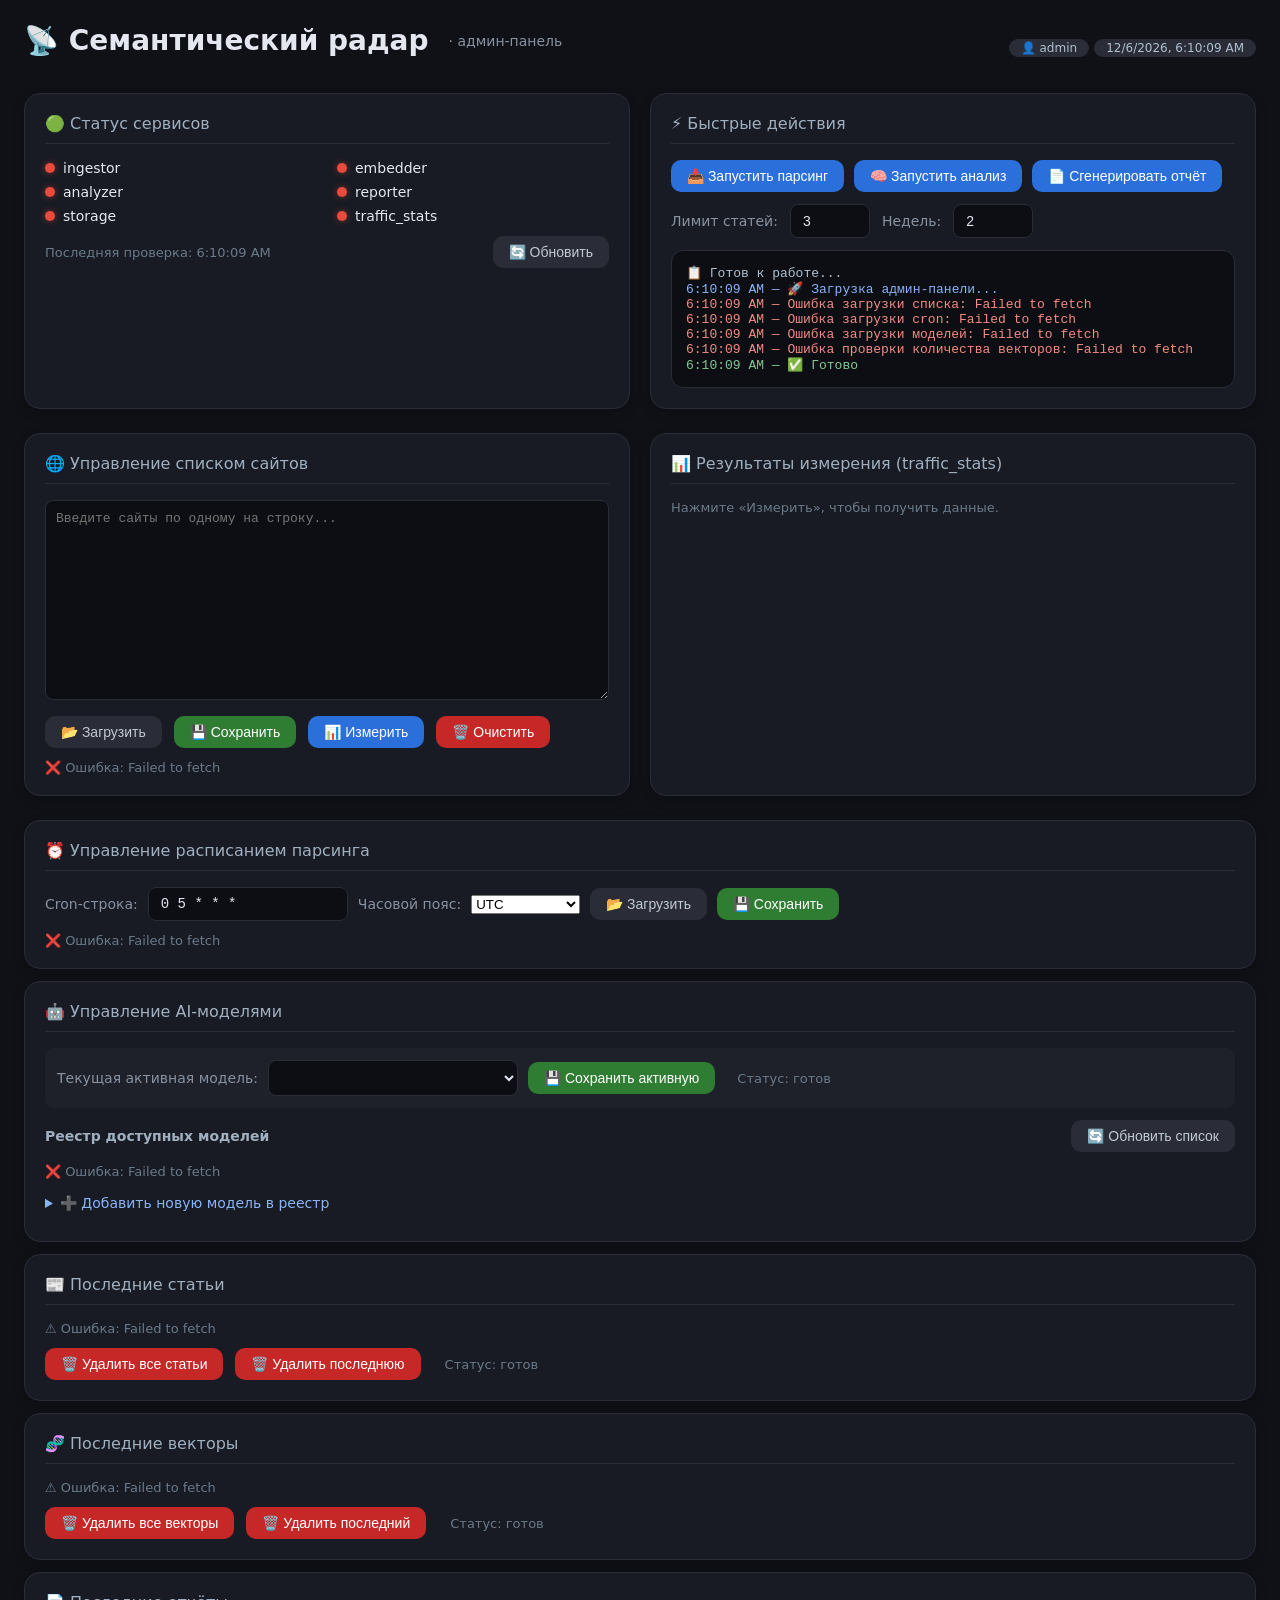
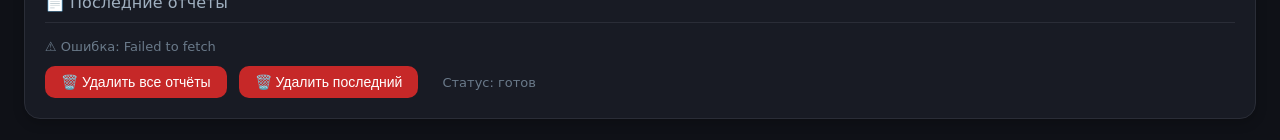
==== index.html @ db751359 "stage 8: block change model because of old vectors" ====
<!DOCTYPE html>
<html lang="ru">
<head>
    <meta charset="UTF-8">
    <meta name="viewport" content="width=device-width, initial-scale=1.0">
    <title>Семантический радар — админка</title>
    <link rel="stylesheet" href="/style.css">
</head>
<body>
<div class="container">

    <!-- ШАПКА -->
    <div class="flex-between">
        <h1>📡 Семантический радар <span class="sub">· админ-панель</span></h1>
        <div>
            <span class="badge" id="userBadge">👤 admin</span>
            <span class="badge" id="timeBadge">⏱️ загрузка...</span>
        </div>
    </div>

    <!-- СТАТУСЫ СЕРВИСОВ -->
    <div class="grid">
        <div class="card">
            <h3>🟢 Статус сервисов</h3>
            <div class="status-grid" id="statusContainer">
                <div class="status-item"><span class="dot gray"></span> ingestor</div>
                <div class="status-item"><span class="dot gray"></span> embedder</div>
                <div class="status-item"><span class="dot gray"></span> analyzer</div>
                <div class="status-item"><span class="dot gray"></span> reporter</div>
                <div class="status-item"><span class="dot gray"></span> storage</div>
                <div class="status-item"><span class="dot gray"></span> traffic_stats</div>
            </div>
            <div class="mt-12 flex" style="justify-content: space-between;">
                <span class="text-muted">Последняя проверка: <span id="lastCheck">—</span></span>
                <button class="btn btn-secondary" id="refreshStatusBtn">🔄 Обновить</button>
            </div>
        </div>

        <!-- БЫСТРЫЕ ДЕЙСТВИЯ -->
        <div class="card">
            <h3>⚡ Быстрые действия</h3>
            <div class="flex" style="flex-wrap: wrap; gap: 10px;">
                <button class="btn" id="runParserBtn">📥 Запустить парсинг</button>
                <button class="btn" id="runAnalysisBtn">🧠 Запустить анализ</button>
                <button class="btn" id="generateReportBtn">📄 Сгенерировать отчёт</button>
            </div>
            <div class="flex mt-12" style="gap: 12px; align-items: center;">
                <label style="font-size:14px; color:#8892a0;">Лимит статей:</label>
                <input type="number" id="limitInput" class="input-sm" value="3" min="1" max="20" style="width:80px;">
                <label style="font-size:14px; color:#8892a0;">Недель:</label>
                <input type="number" id="weeksInput" class="input-sm" value="2" min="1" max="4" style="width:80px;">
            </div>
            <div id="actionLog" class="mt-12">
                <div class="log-area" id="logArea">📋 Готов к работе...</div>
            </div>
        </div>
    </div>

    <!-- УПРАВЛЕНИЕ СПИСКОМ САЙТОВ И CRON -->
    <div class="grid-2col">
        <!-- Левая колонка: список сайтов -->
        <div class="card">
            <h3>🌐 Управление списком сайтов</h3>
            <textarea id="sourcesTextarea" placeholder="Введите сайты по одному на строку..."></textarea>
            <div class="flex mt-12">
                <button class="btn btn-secondary" id="loadSourcesBtn">📂 Загрузить</button>
                <button class="btn btn-success" id="saveSourcesBtn">💾 Сохранить</button>
                <button class="btn" id="measureSourcesBtn">📊 Измерить</button>
                <button class="btn btn-danger" id="clearSourcesBtn">🗑️ Очистить</button>
            </div>
            <div id="sourcesStatus" class="mt-12 text-muted">Статус: готов</div>
        </div>

        <!-- Правая колонка: результаты traffic_stats -->
        <div class="card">
            <h3>📊 Результаты измерения (traffic_stats)</h3>
            <div id="trafficStatsResults">
                <p class="text-muted">Нажмите «Измерить», чтобы получить данные.</p>
            </div>
        </div>
    </div>

    <!-- УПРАВЛЕНИЕ РАСПИСАНИЕМ -->
    <div class="card mt-12">
    <h3>⏰ Управление расписанием парсинга</h3>
        <div class="flex" style="flex-wrap: wrap; gap: 10px;">
            <label style="font-size:14px; color:#8892a0;">Cron-строка:</label>
            <input type="text" id="cronInput" class="cron-input" placeholder="0 5 * * *" value="0 5 * * *">
            <label style="font-size:14px; color:#8892a0;">Часовой пояс:</label>
            <select id="timezoneSelect">
                <option value="UTC">UTC</option>
                <option value="Europe/Moscow">Москва (MSK)</option>
                <option value="Asia/Yekaterinburg">Екатеринбург</option>
                <option value="Asia/Novosibirsk">Новосибирск</option>
                <option value="Asia/Vladivostok">Владивосток</option>
            </select>
            <button class="btn btn-secondary" id="loadCronBtn">📂 Загрузить</button>
            <button class="btn btn-success" id="saveCronBtn">💾 Сохранить</button>
        </div>
        <div id="cronStatus" class="mt-12 text-muted">Статус: готов</div>
    </div>

    <!-- УПРАВЛЕНИЕ МОДЕЛЯМИ -->
    <div class="card mt-12">
        <h3>🤖 Управление AI-моделями</h3>
        
        <!-- Выбор активной модели -->
        <div class="mb-12" style="padding: 12px; background: #1e212a; border-radius: 8px;">
            <div class="flex" style="flex-wrap: wrap; gap: 10px; align-items: center;">
                <label style="font-size:14px; color:#8892a0; font-weight: 500;">Текущая активная модель:</label>
                <select id="activeModelSelect" class="input-sm" style="width: 250px;"></select>
                <button class="btn btn-success" id="saveActiveModelBtn">💾 Сохранить активную</button>
                <span id="activeModelStatus" class="text-muted" style="margin-left: 12px;">Статус: готов</span>
            </div>
            <div id="fallbackIndicator" class="mt-12" style="padding: 8px 12px; background: #3d2817; border-left: 3px solid #f28b82; border-radius: 4px; color: #f28b82; display: none;"></div>
            <div id="vectorsWarningBanner" class="mt-12" style="padding: 8px 12px; background: #3d2817; border-left: 3px solid #f28b82; border-radius: 4px; color: #f28b82; display: none;"></div>
        </div>

        <!-- Таблица реестра моделей -->
        <div class="flex-between mb-12">
            <h4 style="font-size: 14px; color: #a0b0c0;">Реестр доступных моделей</h4>
            <button class="btn btn-secondary" id="loadModelsBtn">🔄 Обновить список</button>
        </div>
        <div id="modelsTableContainer">
            <p class="text-muted">Загрузка списка моделей...</p>
        </div>

        <!-- Форма добавления новой модели -->
        <details class="mt-12" style="margin-top: 16px;">
            <summary style="cursor: pointer; color: #8ab4f8; font-size: 14px; margin-bottom: 10px;">➕ Добавить новую модель в реестр</summary>
            <div class="form-grid" style="display: grid; grid-template-columns: 1fr 1fr; gap: 12px; margin-top: 10px;">
                <div>
                    <label class="form-label">Slug (уникальный ID)</label>
                    <input type="text" id="modelSlug" class="input-sm" placeholder="e.g. my-custom-model" style="width: 100%;">
                </div>
                <div>
                    <label class="form-label">Отображаемое имя</label>
                    <input type="text" id="modelName" class="input-sm" placeholder="My Custom Model" style="width: 100%;">
                </div>
                <div>
                    <label class="form-label">Тип провайдера</label>
                    <select id="modelProviderType" class="input-sm" style="width: 100%;">
                        <option value="local_huggingface">Локальная (HuggingFace)</option>
                        <option value="openai_api">OpenAI API (Timeweb и др.)</option>
                    </select>
                </div>
                <div>
                    <label class="form-label">Имя модели (model_name)</label>
                    <input type="text" id="modelModelName" class="input-sm" placeholder="intfloat/multilingual-e5-base" style="width: 100%;">
                </div>
                <div>
                    <label class="form-label">Размерность вектора</label>
                    <input type="number" id="modelDimension" class="input-sm" placeholder="768" style="width: 100%;">
                </div>
                <div>
                    <label class="form-label">Base URL (для API)</label>
                    <input type="text" id="modelBaseUrl" class="input-sm" placeholder="https://api.timeweb.ai/v1" style="width: 100%;">
                </div>
                <div>
                    <label class="form-label">API Key (для API)</label>
                    <input type="text" id="modelApiKey" class="input-sm" placeholder="***" style="width: 100%;">
                </div>
                <div>
                    <label class="form-label">Путь к весам (для локальных)</label>
                    <input type="text" id="modelModelPath" class="input-sm" placeholder="/app/models/..." style="width: 100%;">
                </div>
                <div style="grid-column: span 2;">
                    <label style="display: flex; align-items: center; gap: 8px; cursor: pointer;">
                        <input type="checkbox" id="modelRequiresPrefix">
                        <span class="form-label" style="margin: 0;">Требует префиксов (query:/passage: для E5)</span>
                    </label>
                </div>
            </div>
            <div class="flex mt-12">
                <button class="btn btn-success" id="addModelBtn">➕ Добавить в реестр</button>
                <span id="addModelStatus" class="text-muted">Статус: готов</span>
            </div>
        </details>
    </div>

    <!-- ПОСЛЕДНИЕ СТАТЬИ -->
    <div class="card mt-12">
        <h3>📰 Последние статьи</h3>
        <div id="articlesContainer"><p class="text-muted">Загрузка статей...</p></div>
        <div class="flex mt-12">
            <button class="btn btn-danger" id="deleteAllArticlesBtn">🗑️ Удалить все статьи</button>
            <button class="btn btn-danger" id="deleteLastArticleBtn">🗑️ Удалить последнюю</button>
            <span id="deleteArticlesStatus" class="text-muted" style="margin-left: 12px;">Статус: готов</span>
        </div>
    </div>

    <!-- ПОСЛЕДНИЕ ВЕКТОРЫ -->
    <div class="card mt-12">
        <h3>🧬 Последние векторы</h3>
        <div id="vectorsContainer"><p class="text-muted">Загрузка векторов...</p></div>
        <div class="flex mt-12">
            <button class="btn btn-danger" id="deleteVectorsBtn">🗑️ Удалить все векторы</button>
            <button class="btn btn-danger" id="deleteLastVectorBtn">🗑️ Удалить последний</button>
            <span id="deleteVectorsStatus" class="text-muted" style="margin-left: 12px;">Статус: готов</span>
        </div>
    </div>

    <!-- ПОСЛЕДНИЕ ОТЧЁТЫ -->
    <div class="card mt-12">
        <h3>📄 Последние отчёты</h3>
        <div id="reportsContainer"><p class="text-muted">Загрузка отчётов...</p></div>
        <div class="flex mt-12">
            <button class="btn btn-danger" id="deleteReportsBtn">🗑️ Удалить все отчёты</button>
            <button class="btn btn-danger" id="deleteLastReportBtn">🗑️ Удалить последний</button>
            <span id="deleteReportsStatus" class="text-muted" style="margin-left: 12px;">Статус: готов</span>
        </div>
    </div>
</div>

<script src="/app.js"></script>
</body>
</html>
---- style.css ----
* { box-sizing: border-box; margin: 0; }
body {
    font-family: system-ui, -apple-system, sans-serif;
    background: #0f1117;
    color: #e4e7f0;
    padding: 24px;
    min-height: 100vh;
}
.container { max-width: 1400px; margin: 0 auto; }
h1 {
    font-size: 28px;
    font-weight: 600;
    margin-bottom: 12px;
    display: flex;
    align-items: center;
    gap: 12px;
}
.sub { color: #8892a0; font-size: 14px; font-weight: 400; margin-left: 8px; }
.grid {
    display: grid;
    grid-template-columns: repeat(auto-fit, minmax(320px, 1fr));
    gap: 20px;
    margin: 24px 0;
}
.grid-2col {
    display: grid;
    grid-template-columns: 1fr 1fr;
    gap: 20px;
    margin: 24px 0;
}
.card {
    background: #181b24;
    border-radius: 16px;
    padding: 20px;
    border: 1px solid #2a2d37;
    box-shadow: 0 4px 12px rgba(0,0,0,0.2);
}
.card h3 {
    font-size: 16px;
    font-weight: 500;
    color: #a0b0c0;
    margin-bottom: 16px;
    border-bottom: 1px solid #2a2d37;
    padding-bottom: 10px;
}
.status-grid {
    display: grid;
    grid-template-columns: 1fr 1fr;
    gap: 8px 20px;
}
.status-item {
    display: flex;
    align-items: center;
    gap: 8px;
    font-size: 14px;
}
.dot {
    display: inline-block;
    width: 10px;
    height: 10px;
    border-radius: 50%;
    flex-shrink: 0;
}
.dot.green { background: #2ecc71; box-shadow: 0 0 6px #2ecc7180; }
.dot.red { background: #e74c3c; box-shadow: 0 0 6px #e74c3c80; }
.dot.gray { background: #4a4f5e; }
.btn {
    background: #2b6fdb;
    color: #fff;
    border: none;
    padding: 8px 16px;
    border-radius: 10px;
    font-size: 14px;
    font-weight: 500;
    cursor: pointer;
    transition: background 0.2s, opacity 0.2s;
    display: inline-flex;
    align-items: center;
    gap: 8px;
}
.btn:hover:not(:disabled) { background: #1f5bbf; }
.btn:disabled { opacity: 0.5; cursor: not-allowed; }
.btn-secondary { background: #2a2d37; color: #c0c8d4; }
.btn-secondary:hover:not(:disabled) { background: #3a3f4b; }
.btn-success { background: #2e7d32; color: #fff; }
.btn-success:hover:not(:disabled) { background: #1b5e20; }
.btn-danger { background: #c62828; color: #fff; }
.btn-danger:hover:not(:disabled) { background: #b71c1c; }
.flex { display: flex; flex-wrap: wrap; gap: 12px; align-items: center; }
.flex-between { display: flex; justify-content: space-between; align-items: center; flex-wrap: wrap; }
.log-area {
    background: #0c0e14;
    border-radius: 12px;
    padding: 14px;
    font-family: 'Menlo', 'Consolas', monospace;
    font-size: 13px;
    max-height: 180px;
    overflow-y: auto;
    border: 1px solid #2a2d37;
    white-space: pre-wrap;
    word-break: break-all;
    color: #b0c0d0;
}
.log-area .error { color: #f28b82; }
.log-area .success { color: #81c995; }
.log-area .info { color: #8ab4f8; }
.table-wrap { overflow-x: auto; margin-top: 12px; }
table {
    width: 100%;
    border-collapse: collapse;
    font-size: 14px;
}
th {
    text-align: left;
    padding: 10px 8px;
    color: #8892a0;
    font-weight: 500;
    border-bottom: 1px solid #2a2d37;
}
td {
    padding: 10px 8px;
    border-bottom: 1px solid #1e212a;
    color: #d0d8e0;
}
textarea {
    width: 100%;
    background: #0c0e14;
    border: 1px solid #2a2d37;
    color: #e4e7f0;
    border-radius: 8px;
    padding: 10px;
    font-family: 'Menlo', 'Consolas', monospace;
    font-size: 13px;
    resize: vertical;
    min-height: 200px;
}
.badge {
    background: #2a2d37;
    padding: 2px 12px;
    border-radius: 20px;
    font-size: 12px;
    color: #b0c0d0;
}
.link { color: #8ab4f8; text-decoration: none; }
.link:hover { text-decoration: underline; }
.mt-12 { margin-top: 12px; }
.mb-12 { margin-bottom: 12px; }
.text-muted { color: #6a7a8a; font-size: 13px; }
.tag {
    display: inline-block;
    background: #2a2d37;
    padding: 2px 8px;
    border-radius: 12px;
    font-size: 12px;
    color: #b0c0d0;
}
.input-sm {
    background: #0c0e14;
    border: 1px solid #2a2d37;
    color: #e4e7f0;
    border-radius: 8px;
    padding: 8px 12px;
    font-size: 14px;
    width: 200px;
}
.cron-input {
    background: #0c0e14;
    border: 1px solid #2a2d37;
    color: #e4e7f0;
    border-radius: 8px;
    padding: 8px 12px;
    font-size: 14px;
    width: 200px;
    font-family: 'Menlo', 'Consolas', monospace;
}
@media (max-width: 600px) {
    body { padding: 12px; }
    .grid { grid-template-columns: 1fr; }
    .grid-2col { grid-template-columns: 1fr; }
}

.form-label {
    display: block;
    font-size: 12px;
    color: #8892a0;
    margin-bottom: 4px;
}
details summary {
    font-weight: 500;
}
details[open] summary {
    margin-bottom: 16px;
}
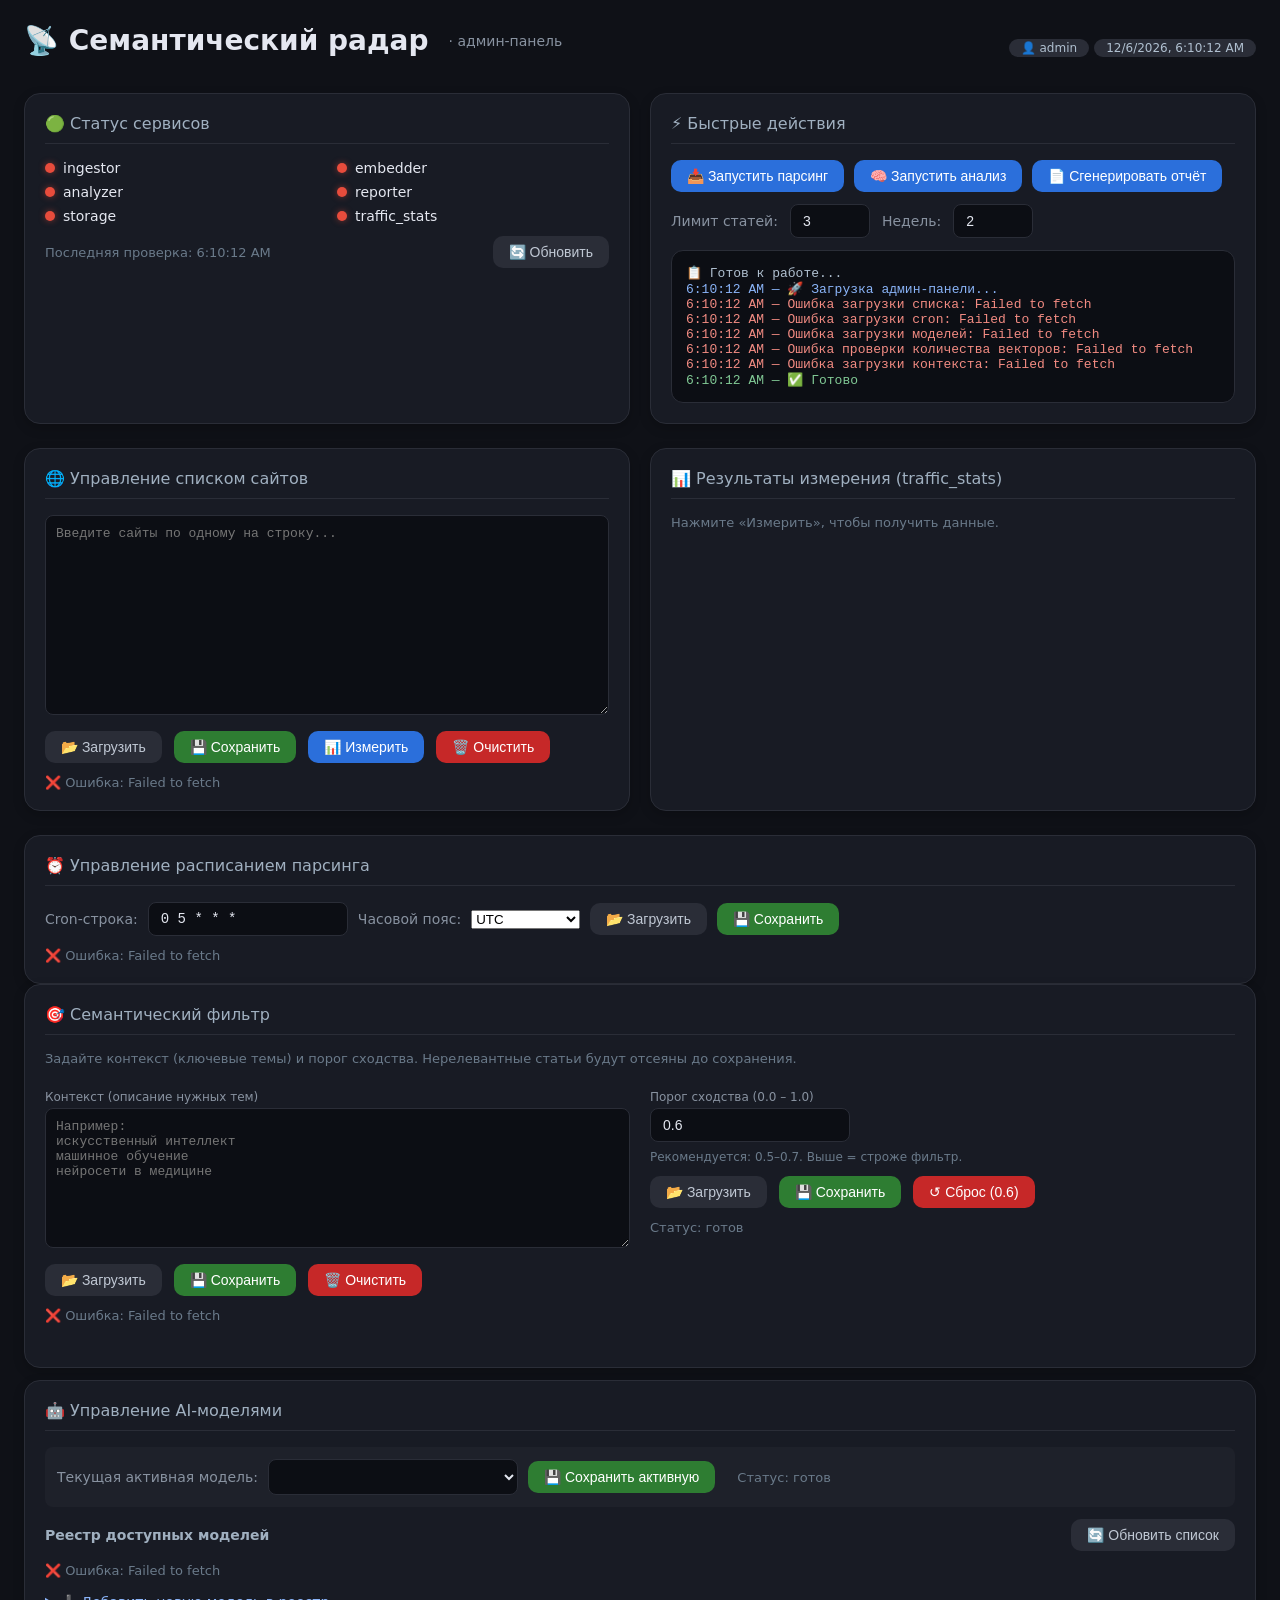
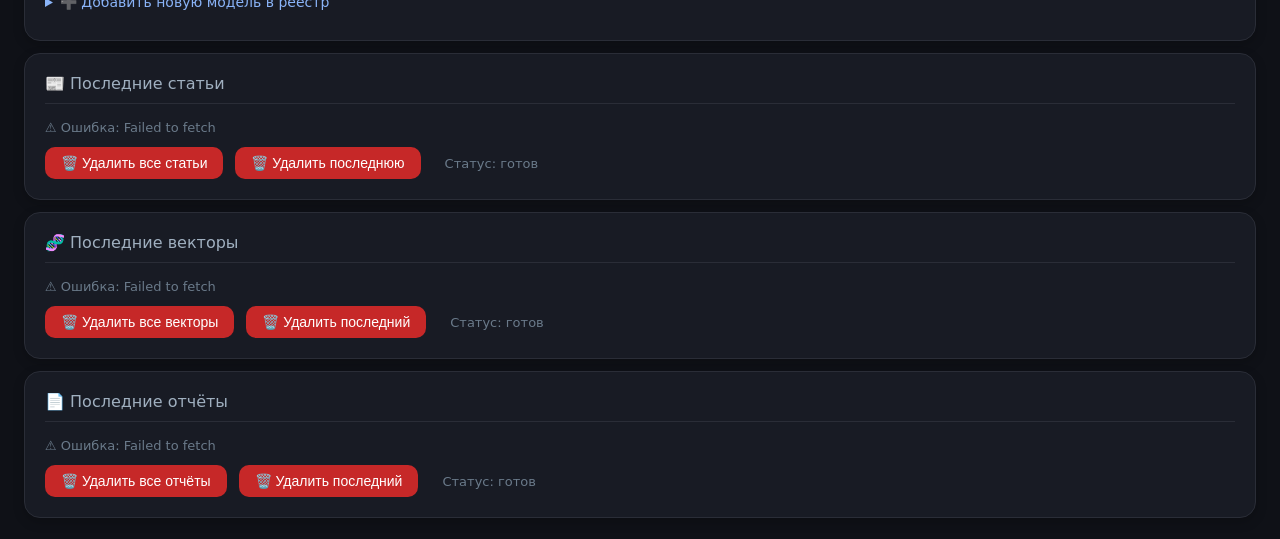
==== commit c13de1b2: "stage 5: admin UI + filtering statistics" ====
--- a/index.html
+++ b/index.html
@@ -100,6 +100,43 @@
         <div id="cronStatus" class="mt-12 text-muted">Статус: готов</div>
     </div>
 
+    <!-- ========== СЕМАНТИЧЕСКИЙ ФИЛЬТР (Этап 5) ========== -->
+    <div class="card">
+        <h3>🎯 Семантический фильтр</h3>
+        <p class="text-muted mb-12">Задайте контекст (ключевые темы) и порог сходства. Нерелевантные статьи будут отсеяны до сохранения.</p>
+        
+        <div class="grid-2col">
+            <!-- Блок: Контекст -->
+            <div>
+                <label class="form-label">Контекст (описание нужных тем)</label>
+                <textarea id="contextTextarea" placeholder="Например:&#10;искусственный интеллект&#10;машинное обучение&#10;нейросети в медицине" rows="6" style="min-height: 140px;"></textarea>
+                <div class="flex mt-12">
+                    <button id="loadContextBtn" class="btn btn-secondary">📂 Загрузить</button>
+                    <button id="saveContextBtn" class="btn btn-success">💾 Сохранить</button>
+                    <button id="clearContextBtn" class="btn btn-danger">🗑️ Очистить</button>
+                </div>
+                <div id="contextStatus" class="text-muted mt-12">Статус: готов</div>
+            </div>
+            
+            <!-- Блок: Порог -->
+            <div>
+                <label class="form-label">Порог сходства (0.0 – 1.0)</label>
+                <input type="number" id="thresholdInput" class="input-sm" 
+                    min="0" max="1" step="0.05" value="0.6" 
+                    style="width: 100%; max-width: 200px;">
+                <p class="text-muted" style="margin-top: 8px; font-size: 12px;">
+                    Рекомендуется: 0.5–0.7. Выше = строже фильтр.
+                </p>
+                <div class="flex mt-12">
+                    <button id="loadThresholdBtn" class="btn btn-secondary">📂 Загрузить</button>
+                    <button id="saveThresholdBtn" class="btn btn-success">💾 Сохранить</button>
+                    <button id="resetThresholdBtn" class="btn btn-danger">↺ Сброс (0.6)</button>
+                </div>
+                <div id="thresholdStatus" class="text-muted mt-12">Статус: готов</div>
+            </div>
+        </div>
+    </div>
+
     <!-- УПРАВЛЕНИЕ МОДЕЛЯМИ -->
     <div class="card mt-12">
         <h3>🤖 Управление AI-моделями</h3>
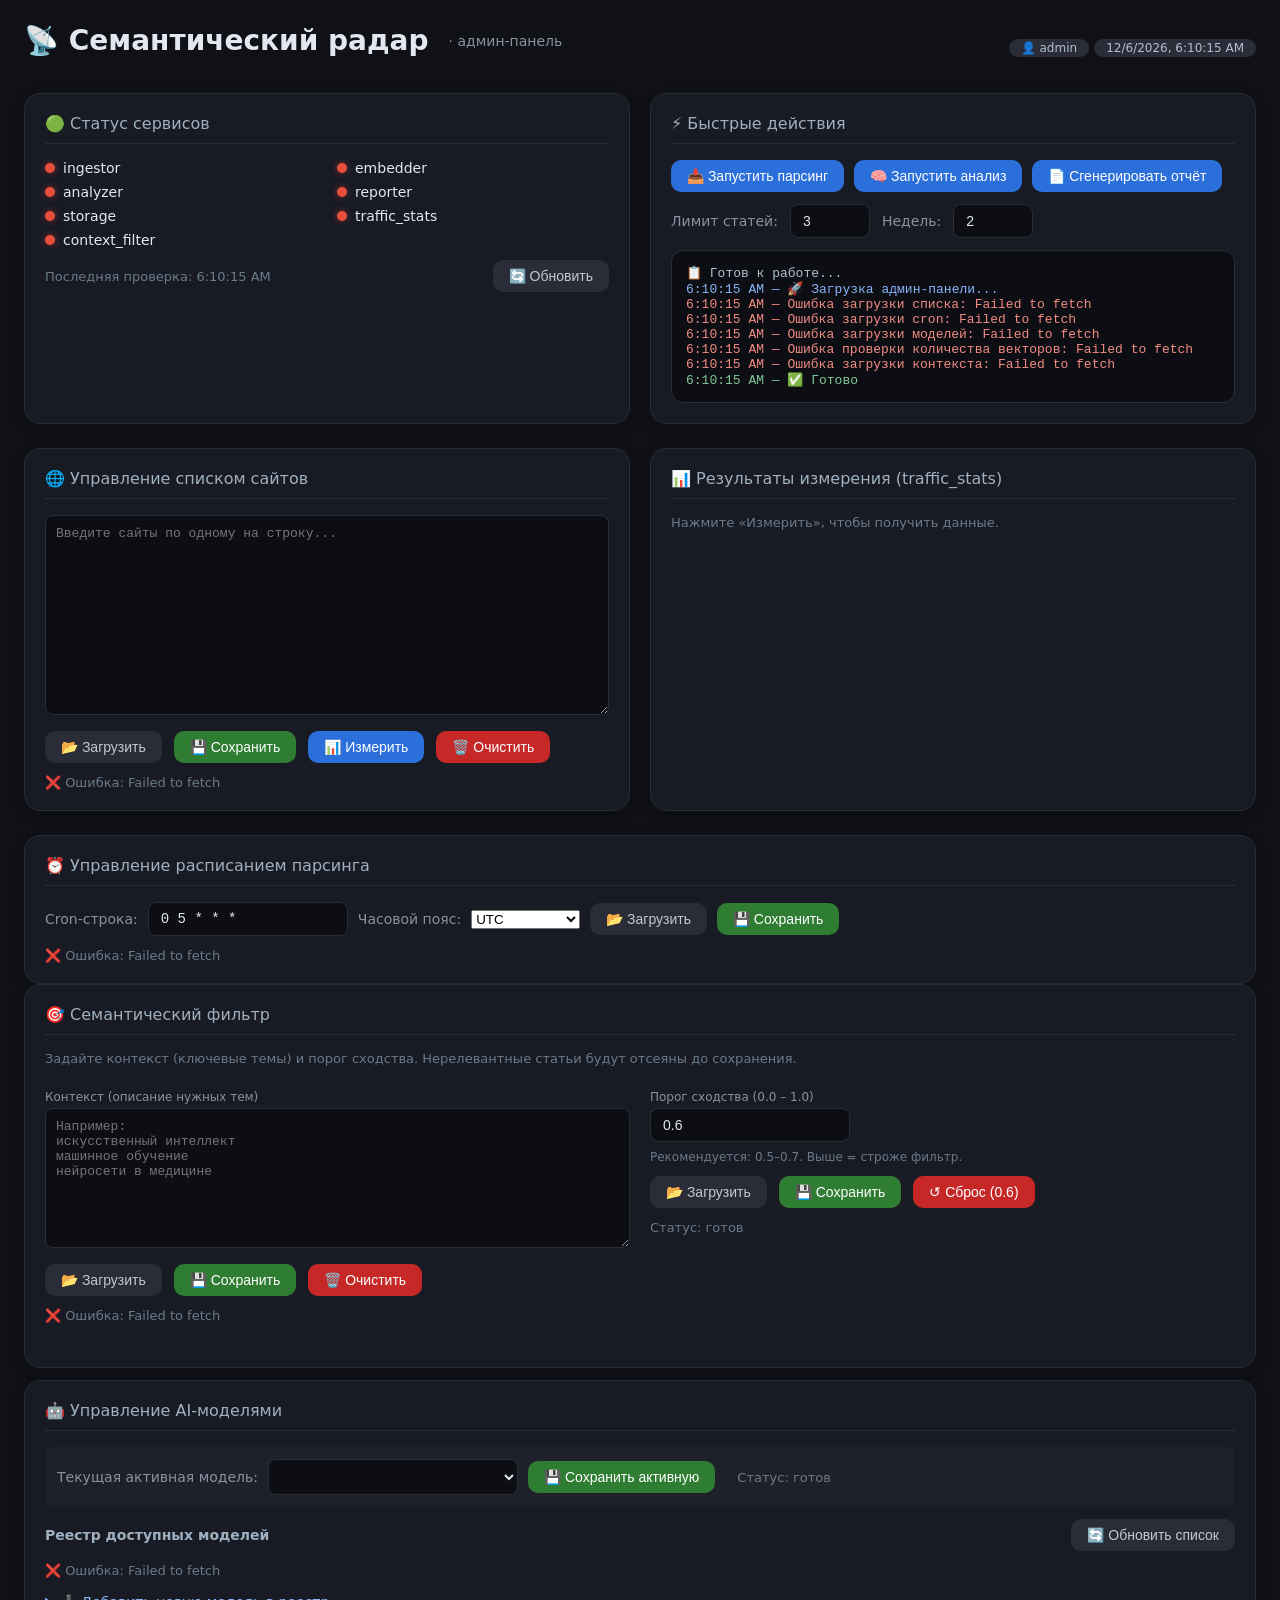
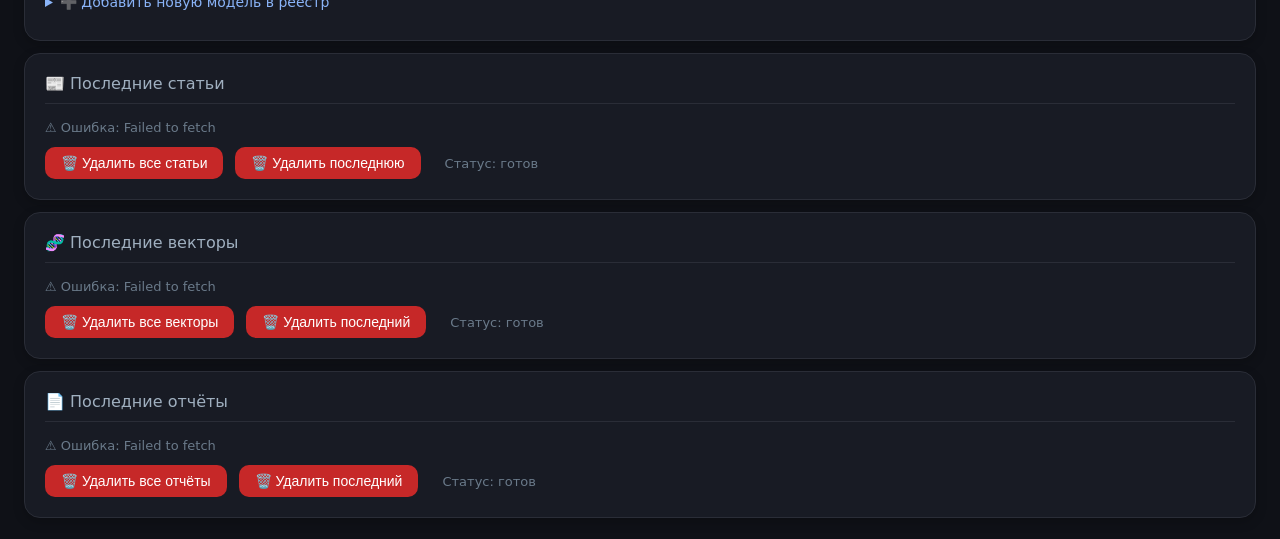
==== commit 96d56ea1: "fix: app.js, index.html" ====
--- a/index.html
+++ b/index.html
@@ -29,6 +29,7 @@
                 <div class="status-item"><span class="dot gray"></span> reporter</div>
                 <div class="status-item"><span class="dot gray"></span> storage</div>
                 <div class="status-item"><span class="dot gray"></span> traffic_stats</div>
+                <div class="status-item"><span class="dot gray"></span> context_filter</div>
             </div>
             <div class="mt-12 flex" style="justify-content: space-between;">
                 <span class="text-muted">Последняя проверка: <span id="lastCheck">—</span></span>
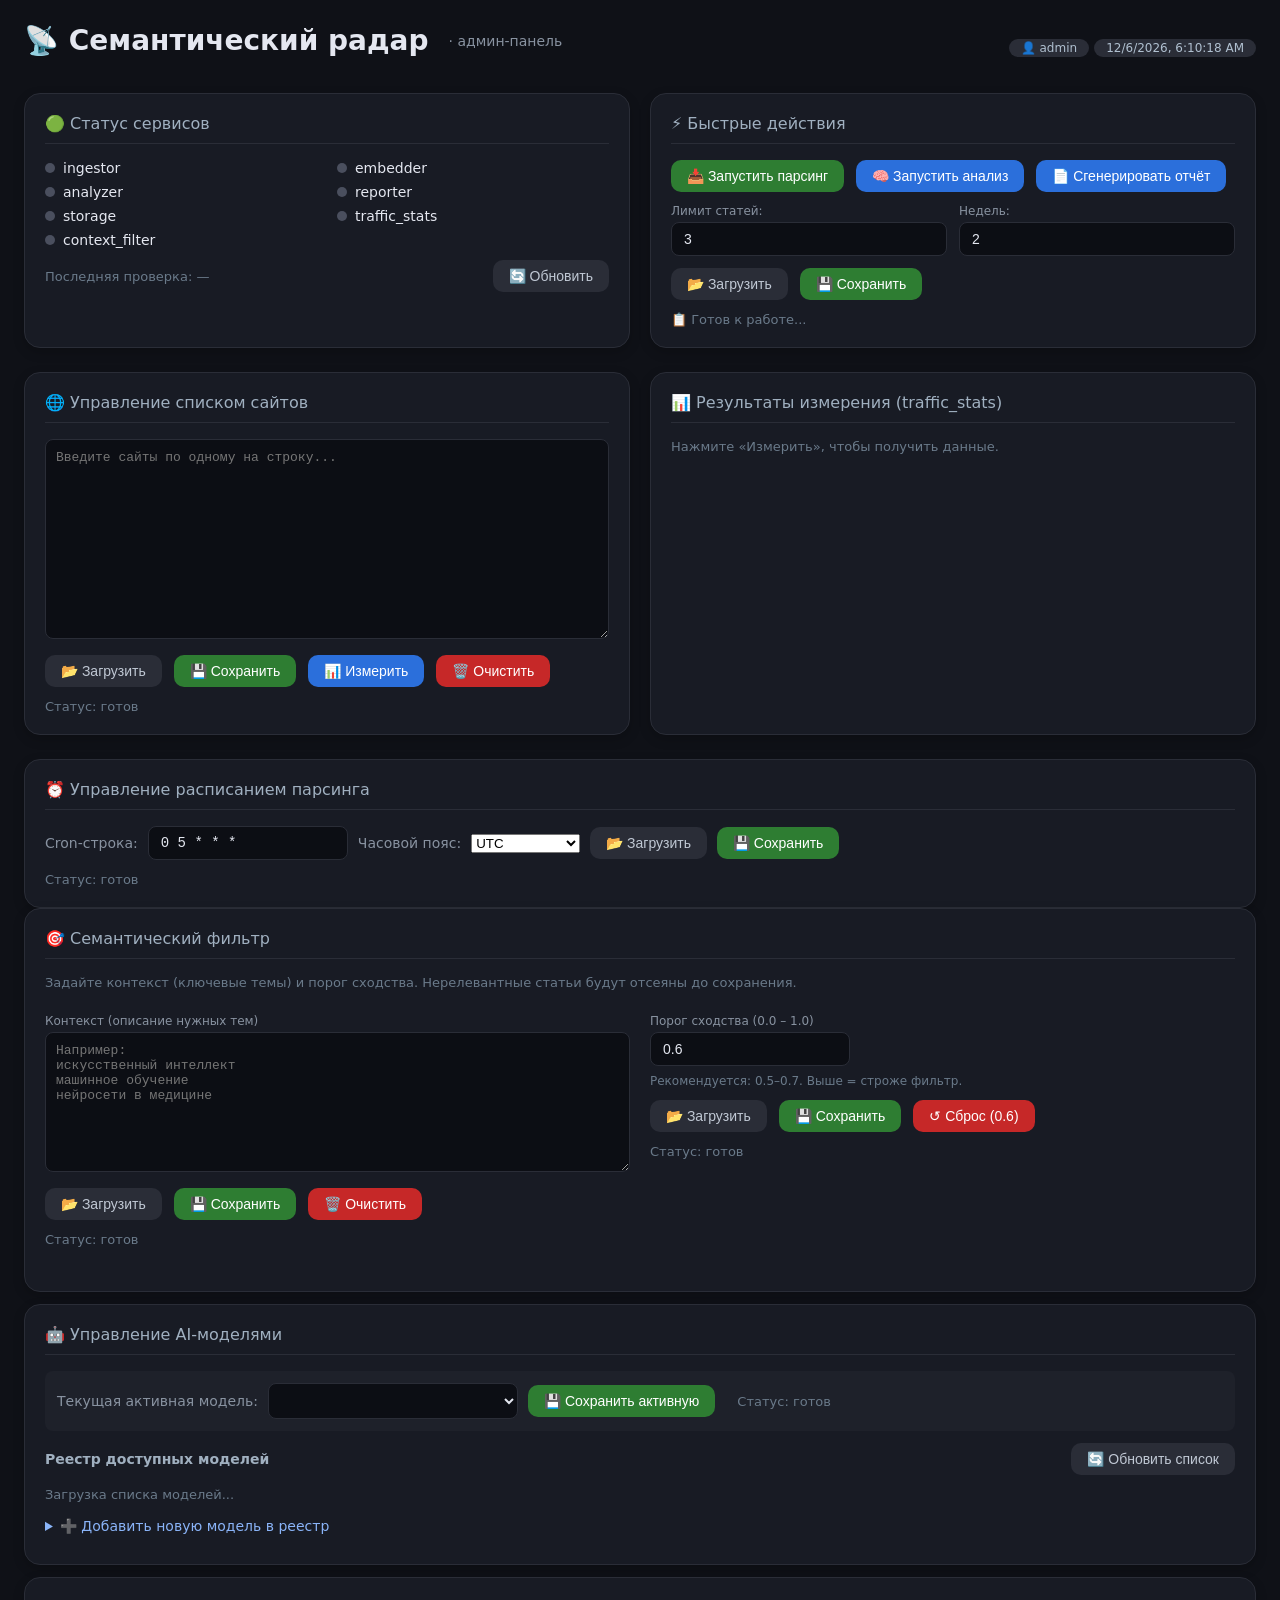
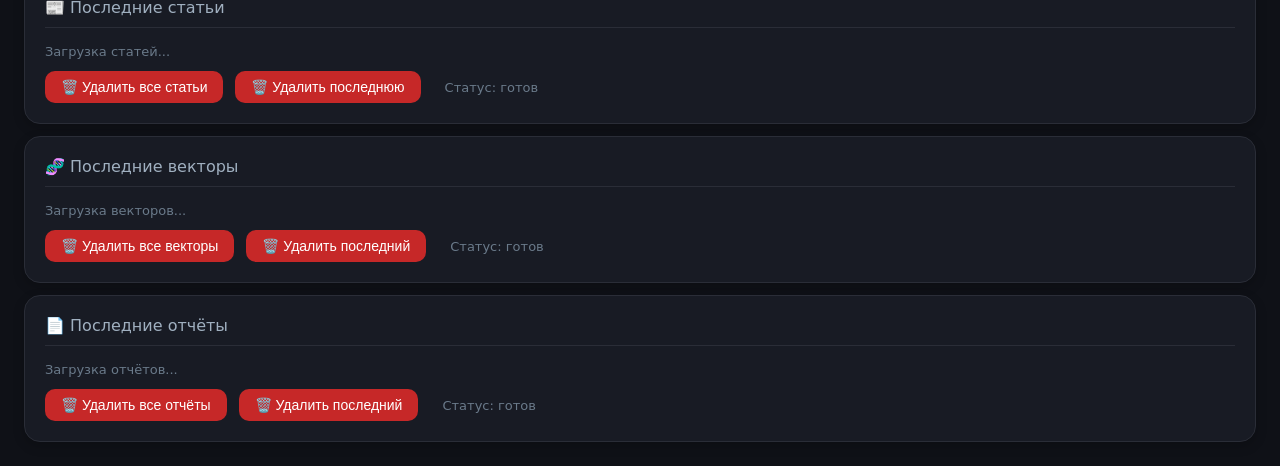
==== commit 7ad2ccc2: "add md.docs + fix files for site" ====
--- a/index.html
+++ b/index.html
@@ -40,20 +40,28 @@
         <!-- БЫСТРЫЕ ДЕЙСТВИЯ -->
         <div class="card">
             <h3>⚡ Быстрые действия</h3>
-            <div class="flex" style="flex-wrap: wrap; gap: 10px;">
-                <button class="btn" id="runParserBtn">📥 Запустить парсинг</button>
-                <button class="btn" id="runAnalysisBtn">🧠 Запустить анализ</button>
-                <button class="btn" id="generateReportBtn">📄 Сгенерировать отчёт</button>
-            </div>
-            <div class="flex mt-12" style="gap: 12px; align-items: center;">
-                <label style="font-size:14px; color:#8892a0;">Лимит статей:</label>
-                <input type="number" id="limitInput" class="input-sm" value="3" min="1" max="20" style="width:80px;">
-                <label style="font-size:14px; color:#8892a0;">Недель:</label>
-                <input type="number" id="weeksInput" class="input-sm" value="2" min="1" max="4" style="width:80px;">
-            </div>
-            <div id="actionLog" class="mt-12">
-                <div class="log-area" id="logArea">📋 Готов к работе...</div>
-            </div>
+            <div class="flex mb-12">
+                <button id="runParserBtn" class="btn btn-success">📥 Запустить парсинг</button>
+                <button id="runAnalysisBtn" class="btn">🧠 Запустить анализ</button>
+                <button id="generateReportBtn" class="btn">📄 Сгенерировать отчёт</button>
+            </div>
+            
+            <div class="grid-2col" style="margin: 0; gap: 12px;">
+                <div>
+                    <label class="form-label">Лимит статей:</label>
+                    <input type="number" id="limitInput" class="input-sm" value="3" min="1" max="50" style="width: 100%;">
+                </div>
+                <div>
+                    <label class="form-label">Недель:</label>
+                    <input type="number" id="weeksInput" class="input-sm" value="2" min="1" max="12" style="width: 100%;">
+                </div>
+            </div>
+            
+            <div class="flex mt-12">
+                <button id="loadQuickActionsBtn" class="btn btn-secondary">📂 Загрузить</button>
+                <button id="saveQuickActionsBtn" class="btn btn-success">💾 Сохранить</button>
+            </div>
+            <div id="quickActionsStatus" class="text-muted mt-12">📋 Готов к работе...</div>
         </div>
     </div>
 
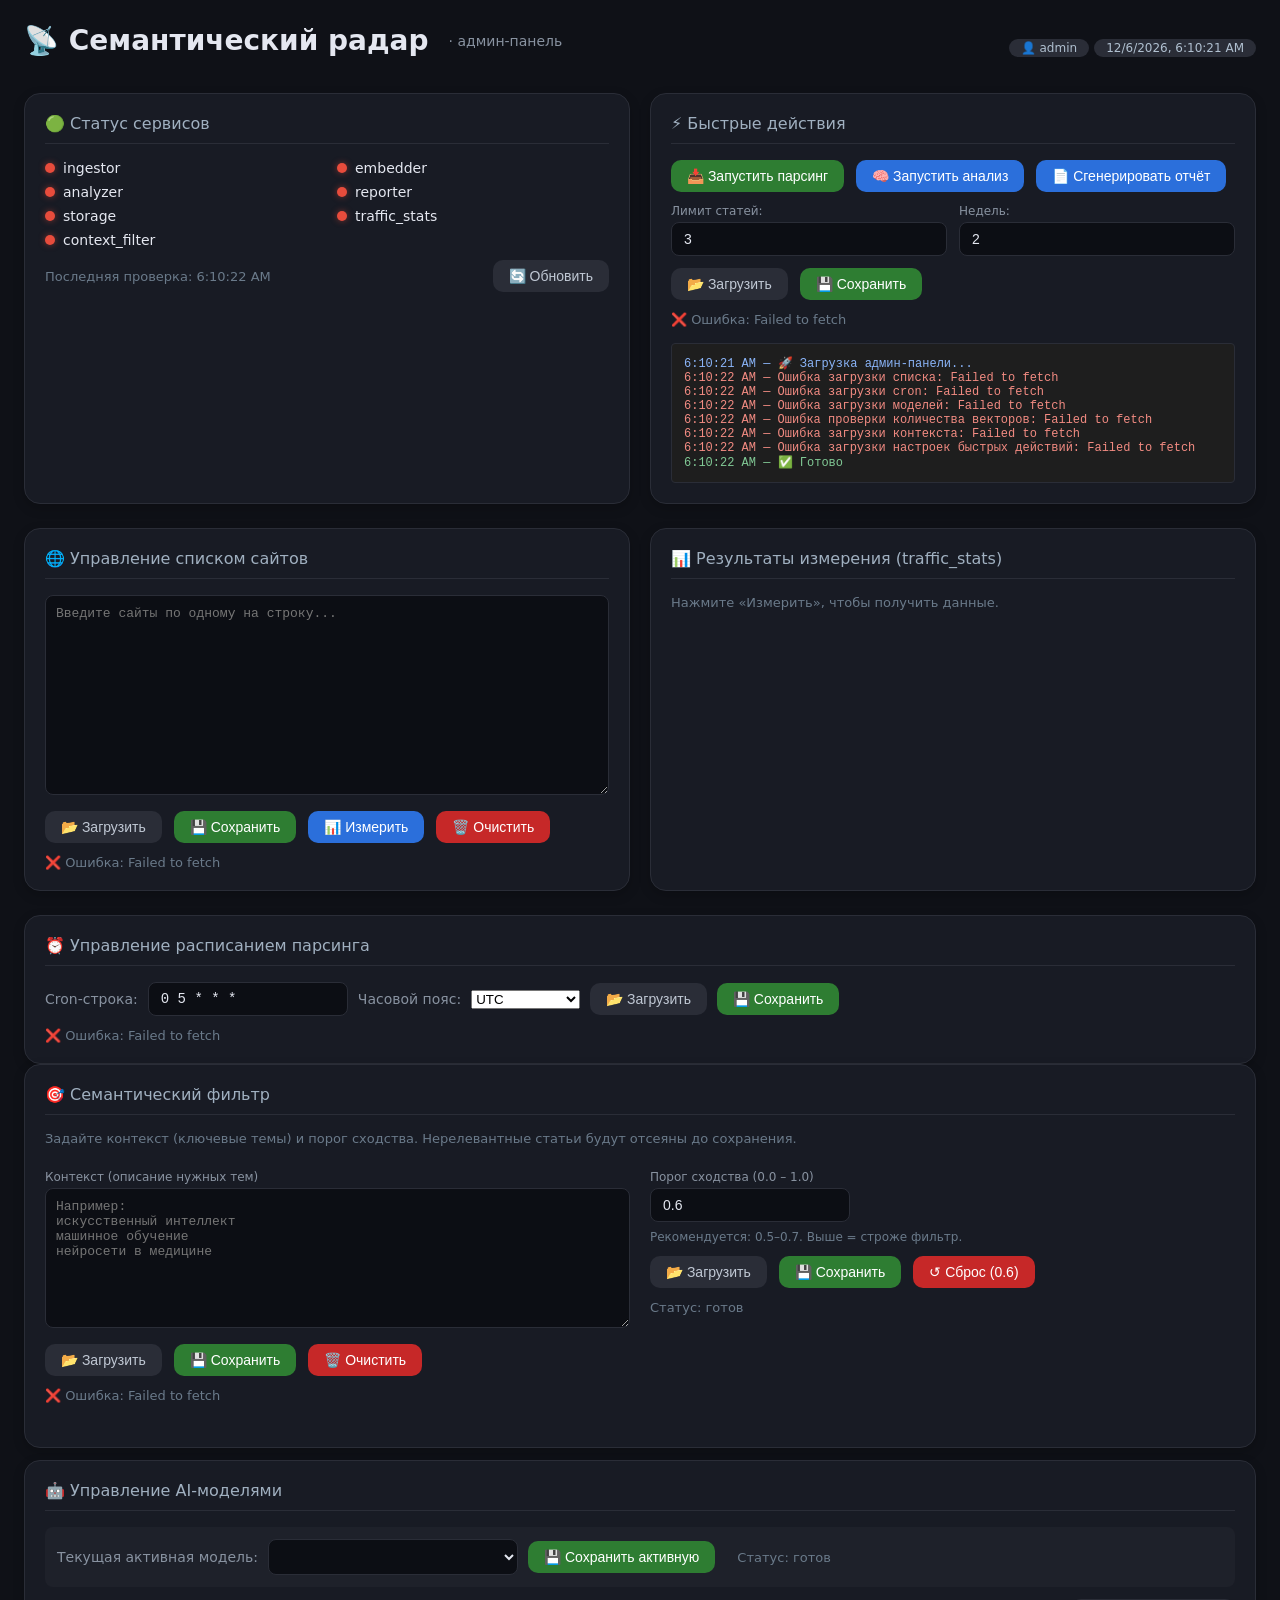
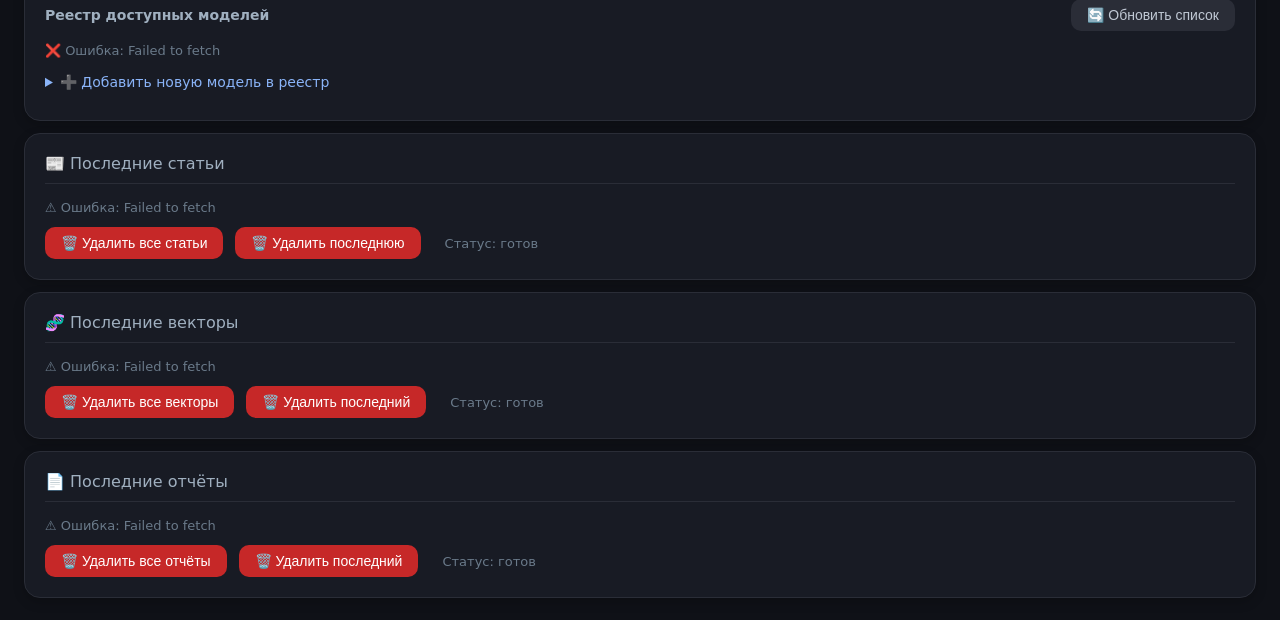
==== commit 402622d9: "fix index.html" ====
--- a/index.html
+++ b/index.html
@@ -62,6 +62,7 @@
                 <button id="saveQuickActionsBtn" class="btn btn-success">💾 Сохранить</button>
             </div>
             <div id="quickActionsStatus" class="text-muted mt-12">📋 Готов к работе...</div>
+            <div id="logArea" class="log-area mt-12" style="max-height: 300px; overflow-y: auto; background: #1e1e1e; color: #d4d4d4; border-radius: 4px; padding: 12px; font-family: monospace; font-size: 12px; margin-top: 16px;"></div>
         </div>
     </div>
 
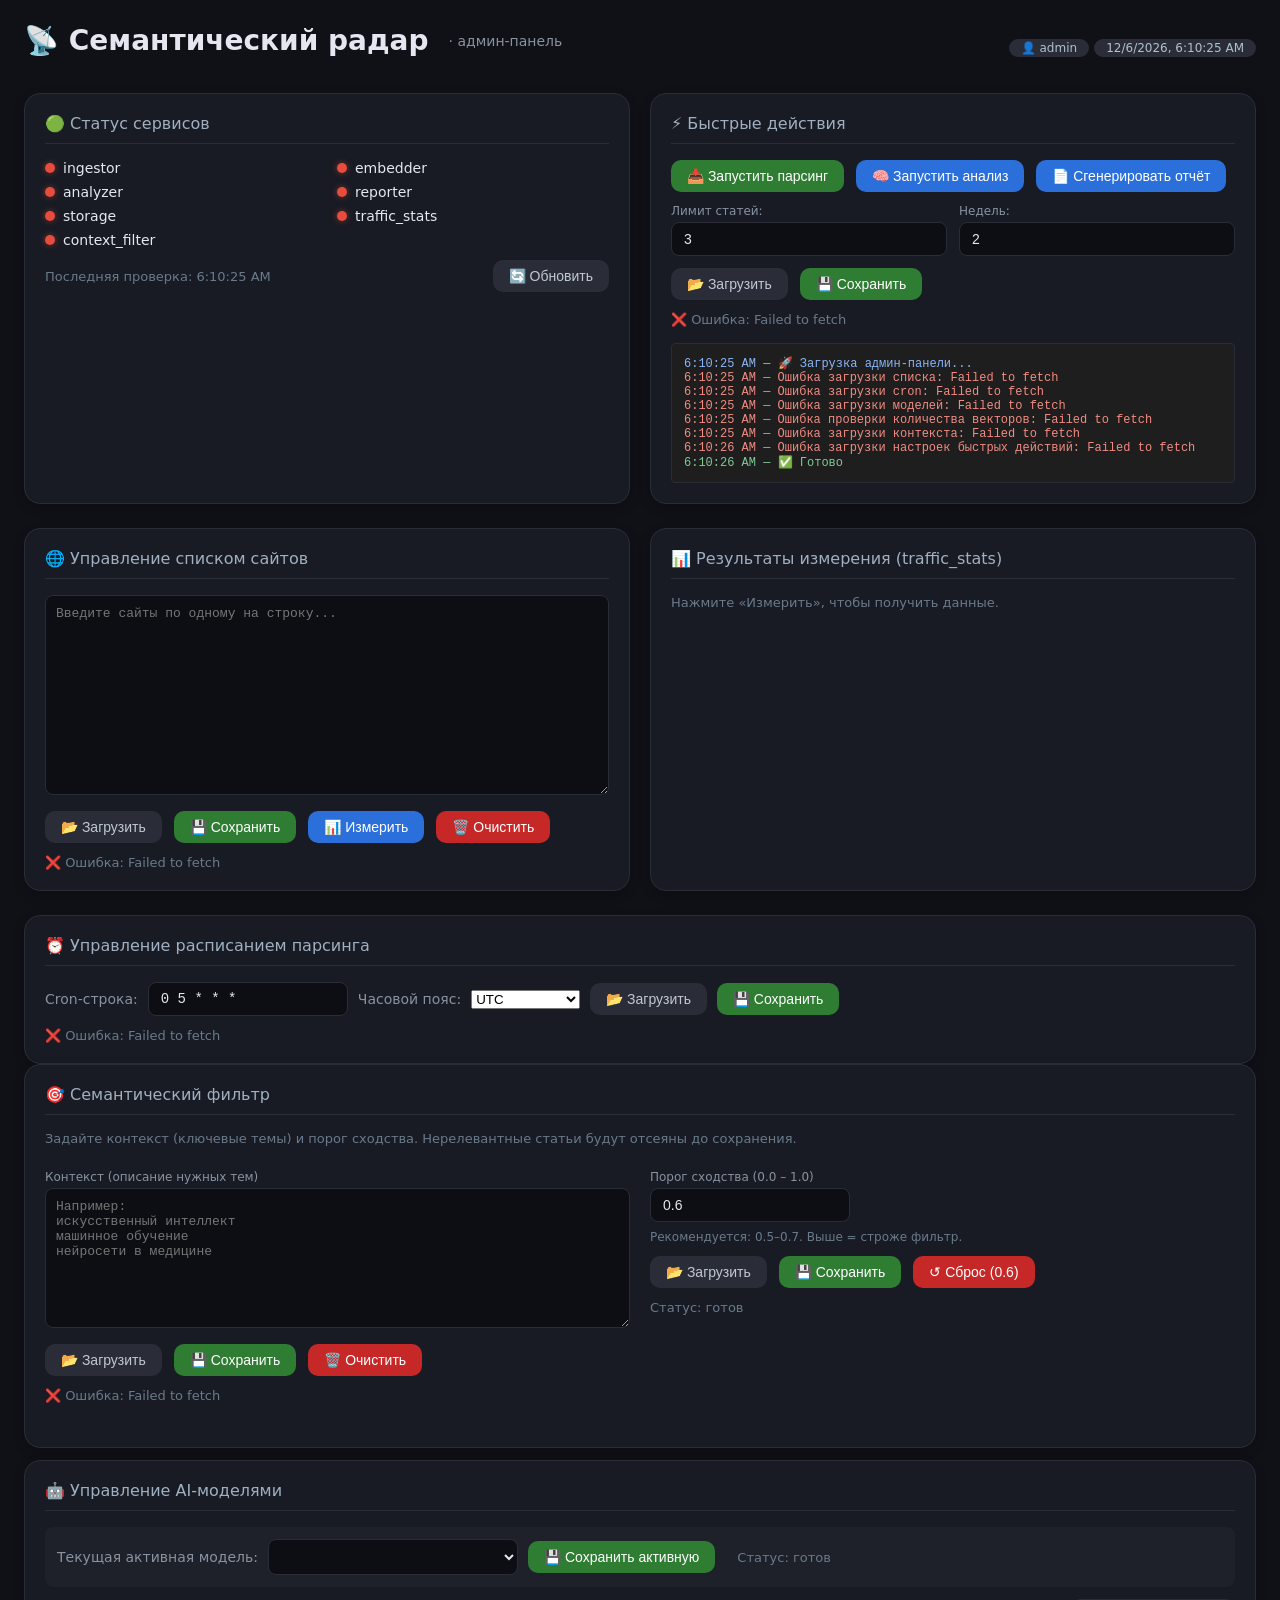
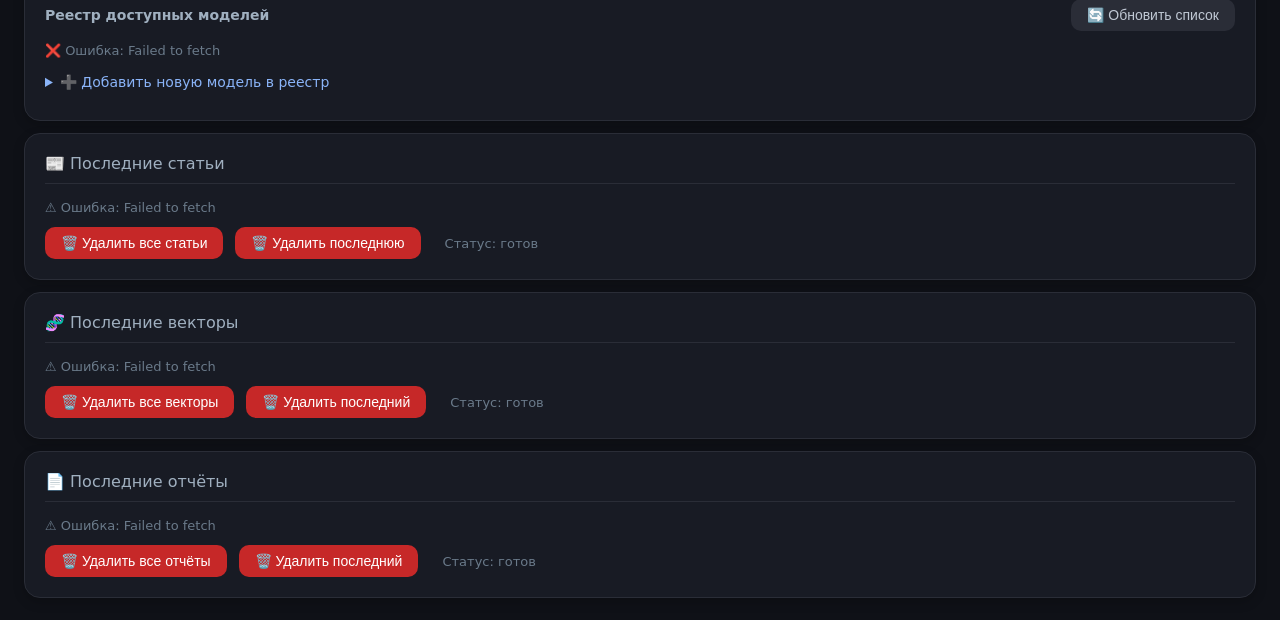
==== commit c1274a4a: "feat(ui): add live timer for parsing task progress instead of log spam" ====
--- a/index.html
+++ b/index.html
@@ -62,6 +62,7 @@
                 <button id="saveQuickActionsBtn" class="btn btn-success">💾 Сохранить</button>
             </div>
             <div id="quickActionsStatus" class="text-muted mt-12">📋 Готов к работе...</div>
+            <div id="taskProgress" class="mt-12" style="font-weight: bold; color: #ffd700; display: none;"></div>
             <div id="logArea" class="log-area mt-12" style="max-height: 300px; overflow-y: auto; background: #1e1e1e; color: #d4d4d4; border-radius: 4px; padding: 12px; font-family: monospace; font-size: 12px; margin-top: 16px;"></div>
         </div>
     </div>
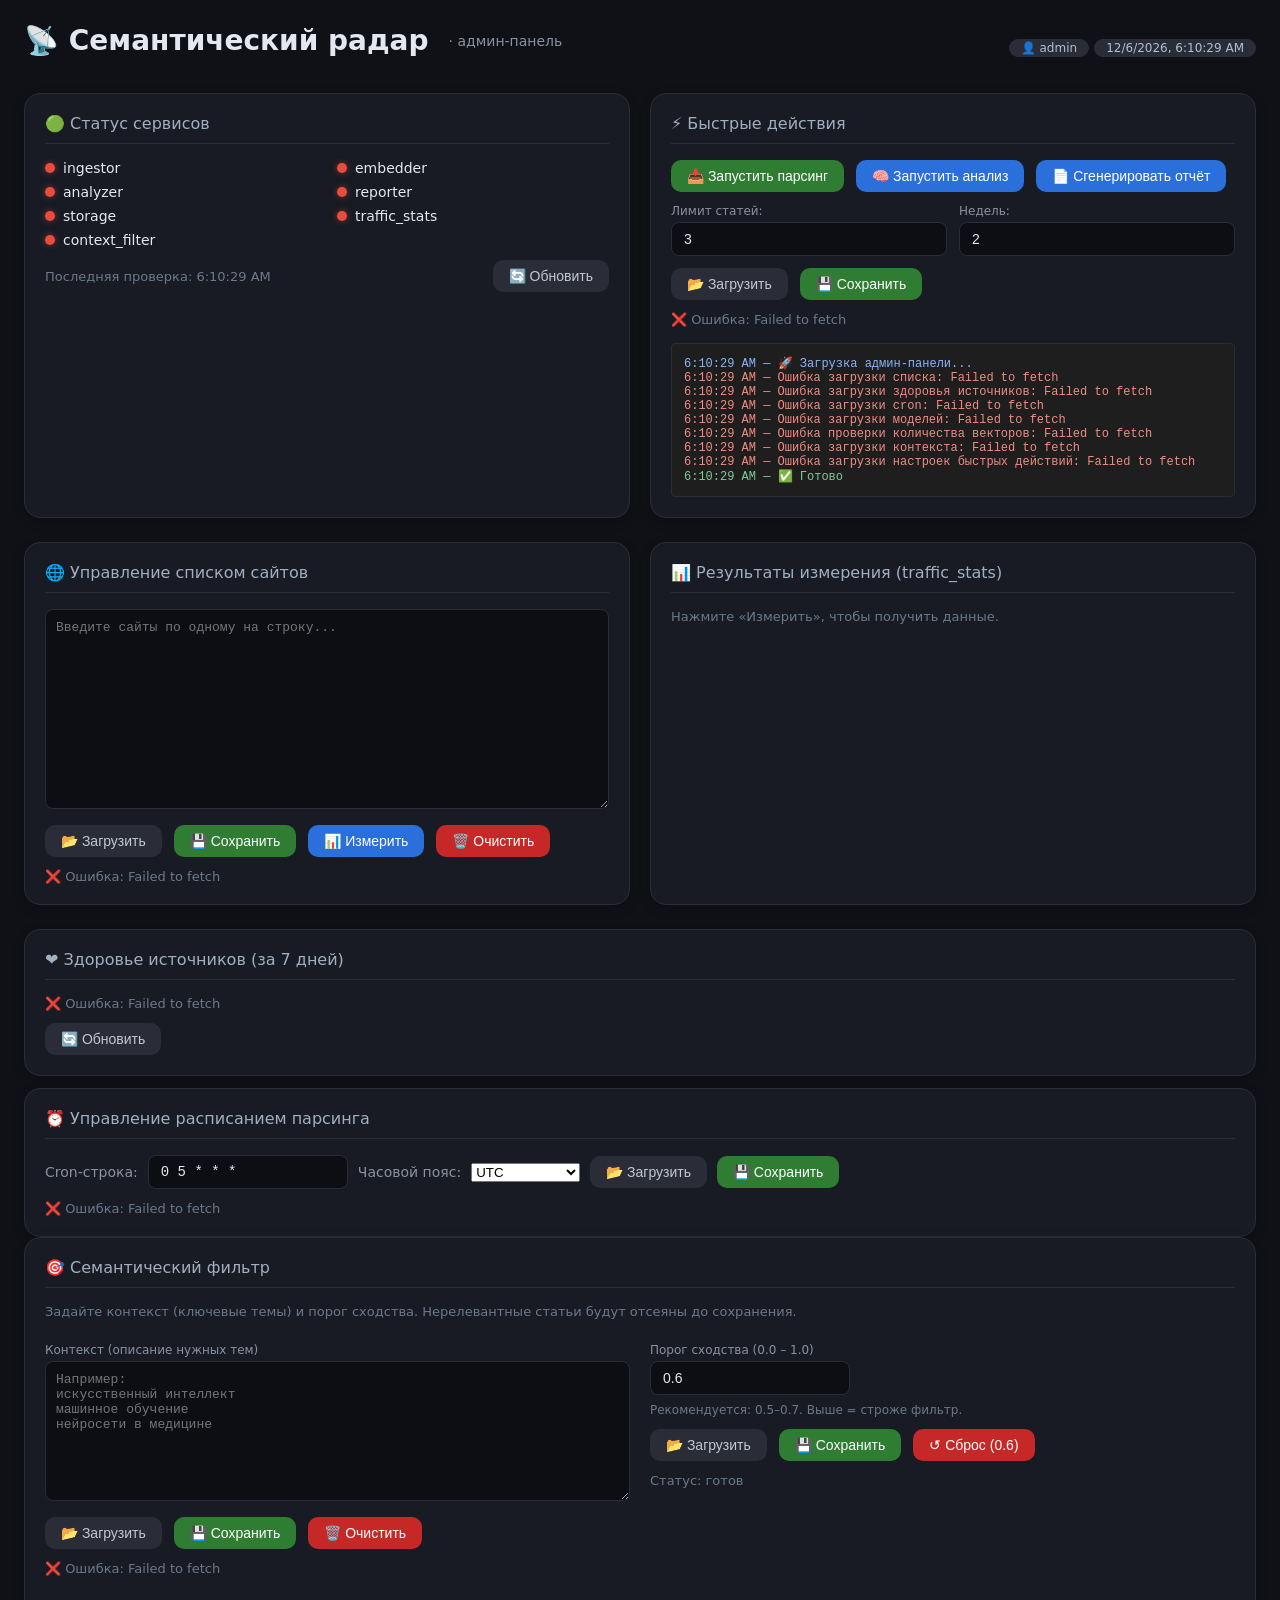
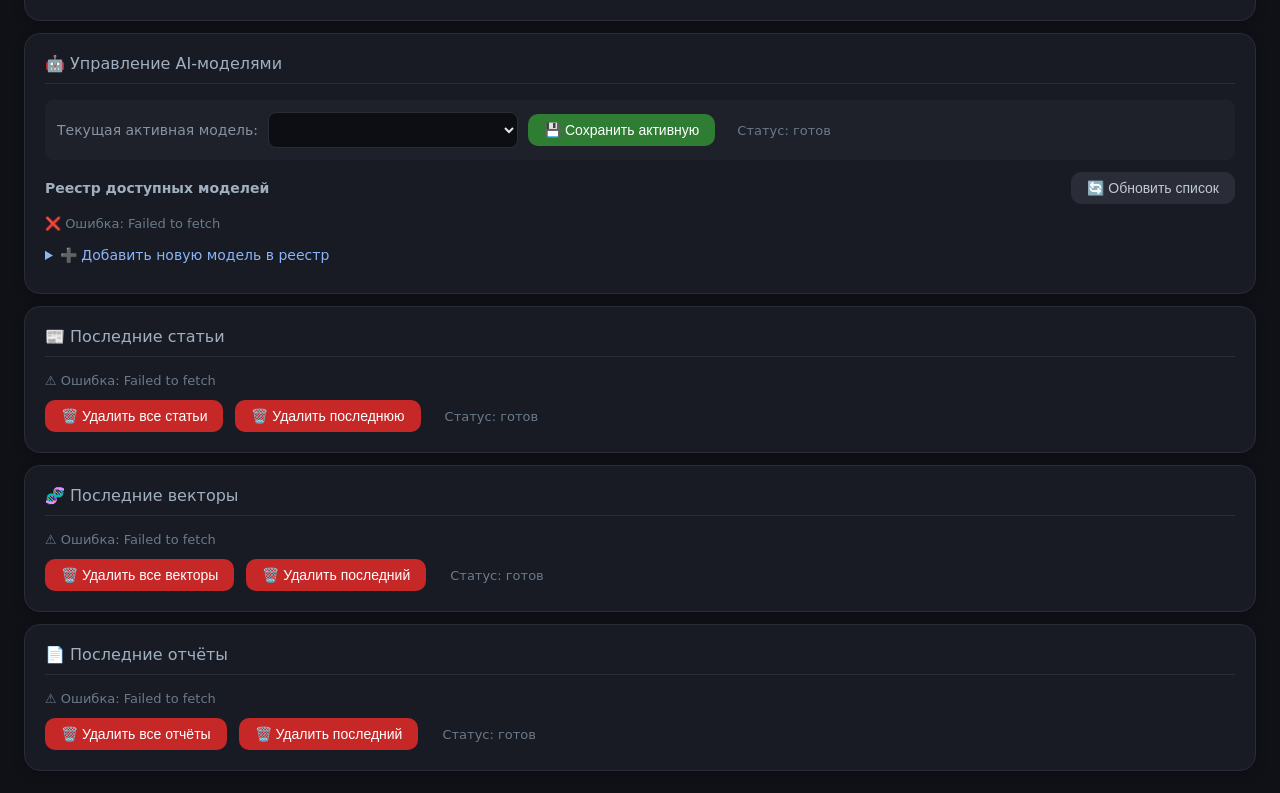
==== commit dfcb1e56: "feat(system): implement source health tracking (DB, API, and UI table)" ====
--- a/index.html
+++ b/index.html
@@ -88,6 +88,17 @@
             <div id="trafficStatsResults">
                 <p class="text-muted">Нажмите «Измерить», чтобы получить данные.</p>
             </div>
+        </div>
+    </div>
+
+    <!-- ЗДОРОВЬЕ ИСТОЧНИКОВ -->
+    <div class="card mt-12">
+        <h3>❤️ Здоровье источников (за 7 дней)</h3>
+        <div id="sourceHealthContainer">
+            <p class="text-muted">Загрузка...</p>
+        </div>
+        <div class="flex mt-12">
+            <button class="btn btn-secondary" id="refreshHealthBtn">🔄 Обновить</button>
         </div>
     </div>
 
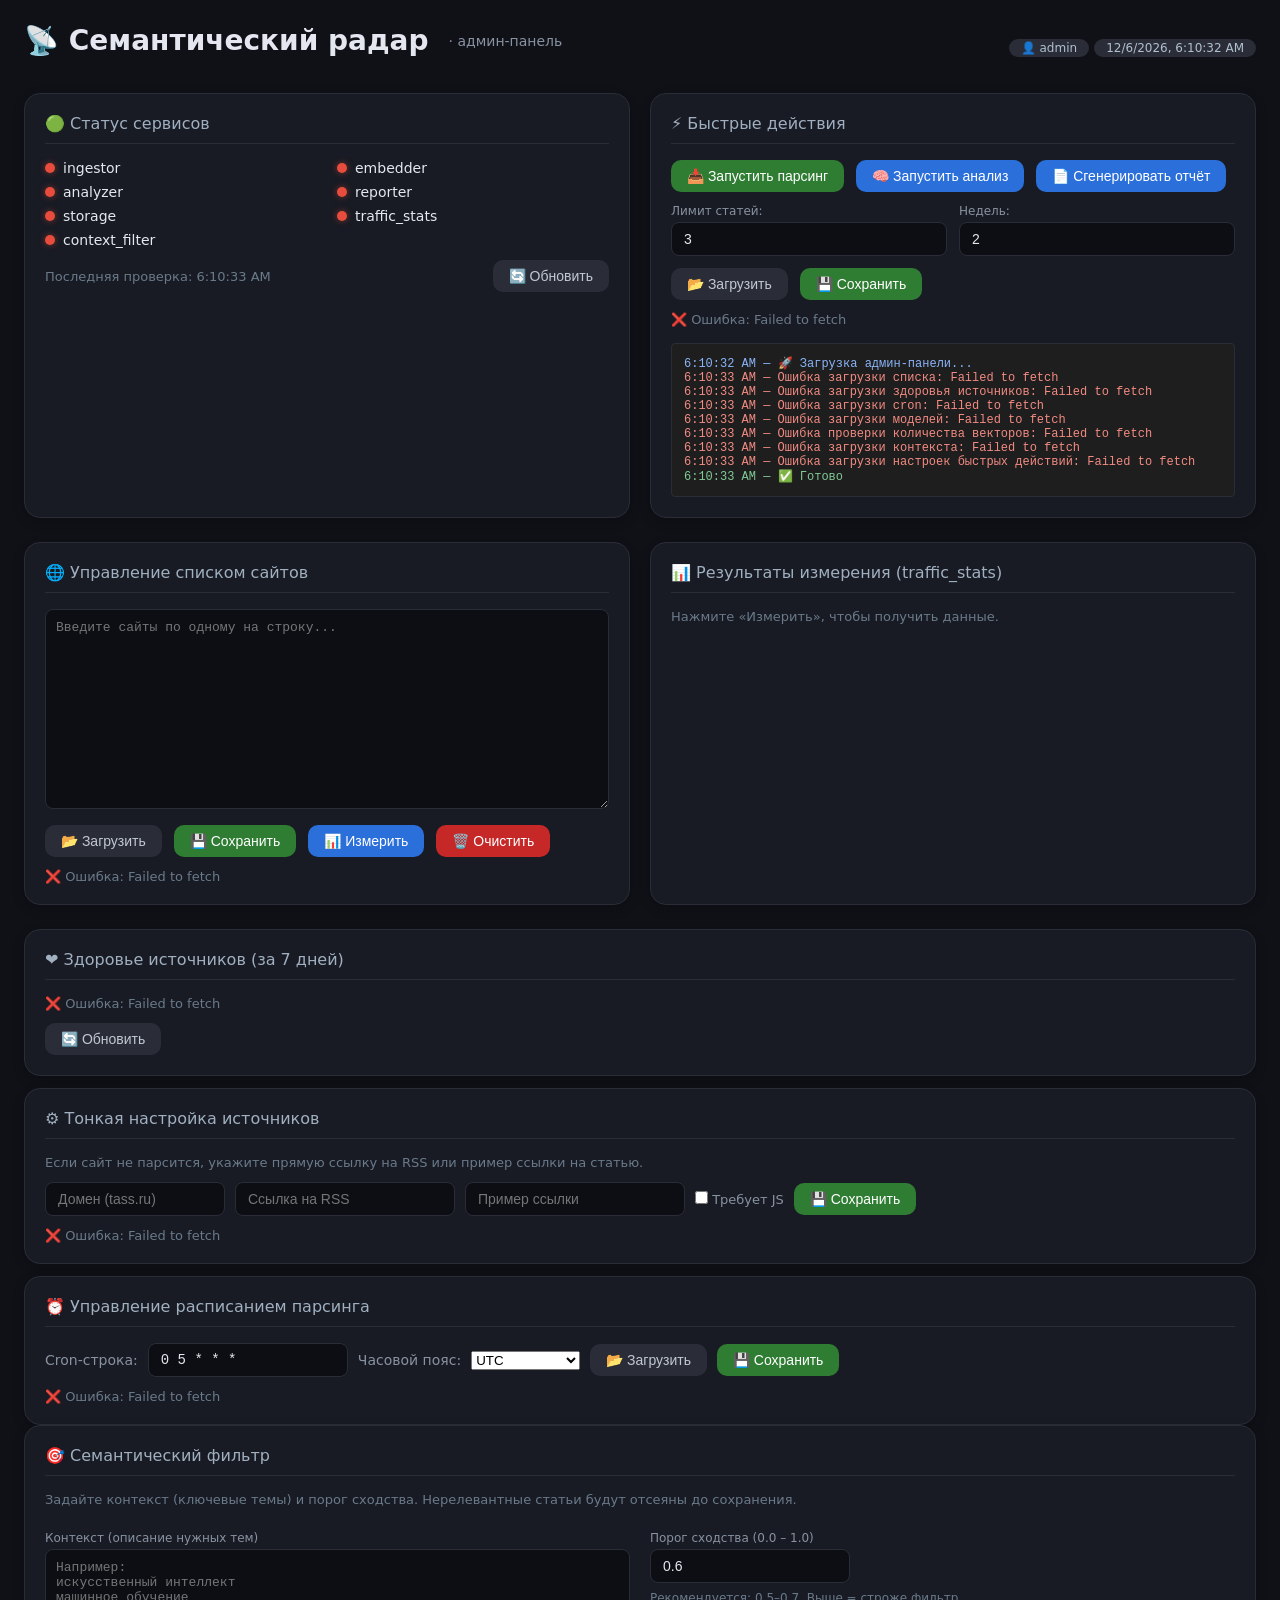
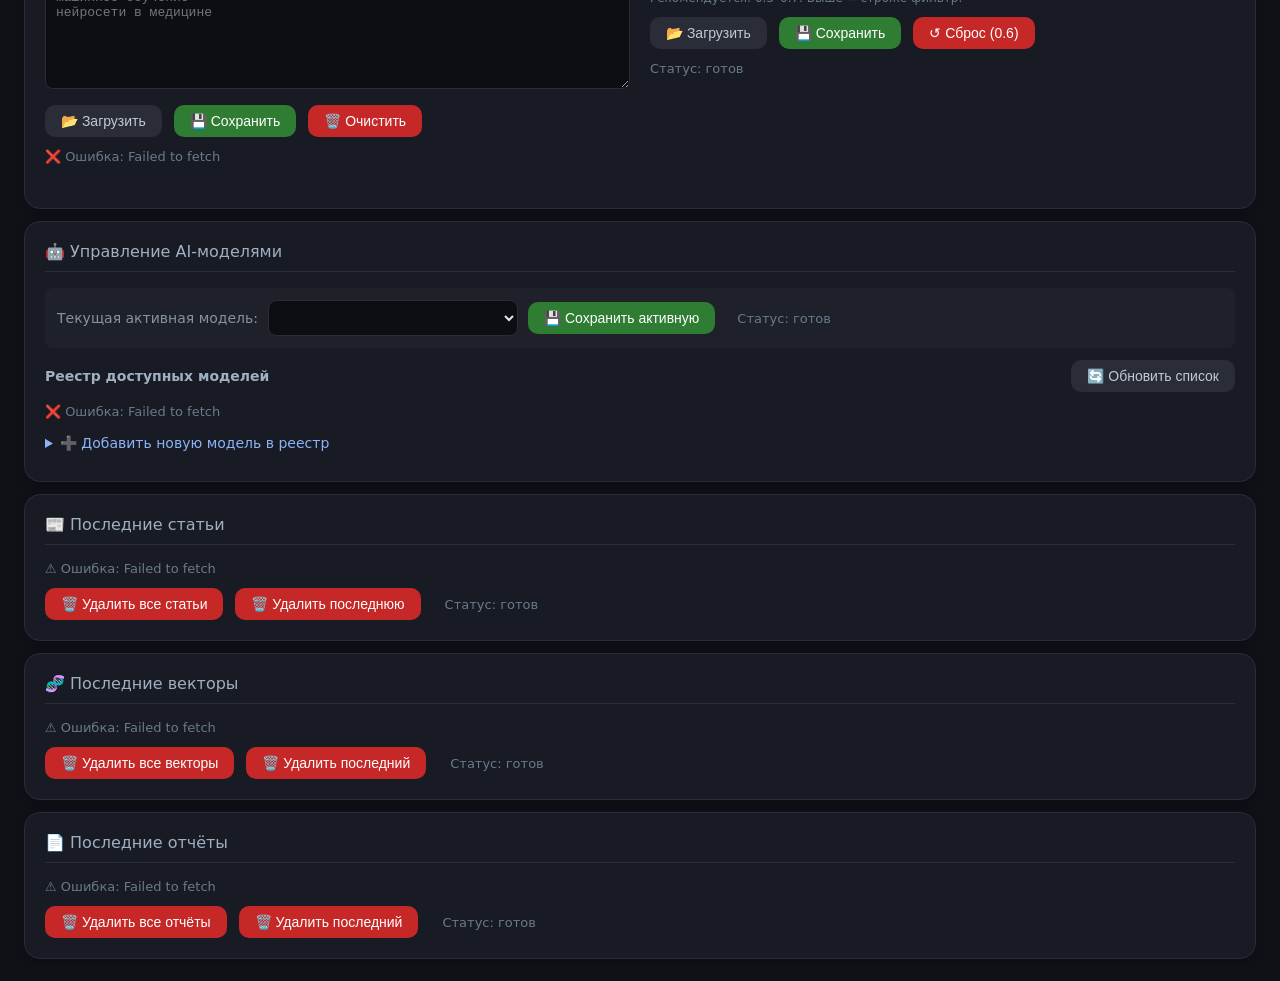
==== commit 93023fa4: "feat(system): implement per-source configurations for RSS, JS, and URL patterns" ====
--- a/index.html
+++ b/index.html
@@ -100,6 +100,21 @@
         <div class="flex mt-12">
             <button class="btn btn-secondary" id="refreshHealthBtn">🔄 Обновить</button>
         </div>
+    </div>
+
+    <!-- ТОНКАЯ НАСТРОЙКА ИСТОЧНИКОВ -->
+    <div class="card mt-12">
+        <h3>⚙️ Тонкая настройка источников</h3>
+        <p class="text-muted" style="font-size: 13px;">Если сайт не парсится, укажите прямую ссылку на RSS или пример ссылки на статью.</p>
+        
+        <div class="flex mt-12" style="gap: 10px; align-items: center; flex-wrap: wrap;">
+            <input type="text" id="cfgDomain" class="input-sm" placeholder="Домен (tass.ru)" style="width: 180px;">
+            <input type="text" id="cfgRss" class="input-sm" placeholder="Ссылка на RSS" style="width: 220px;">
+            <input type="text" id="cfgExample" class="input-sm" placeholder="Пример ссылки" style="width: 220px;">
+            <label style="font-size: 13px; color: #8892a0;"><input type="checkbox" id="cfgRequiresJs"> Требует JS</label>
+            <button class="btn btn-success" id="saveSourceConfigBtn">💾 Сохранить</button>
+        </div>
+        <div id="sourceConfigsList" class="mt-12 text-muted">Загрузка...</div>
     </div>
 
     <!-- УПРАВЛЕНИЕ РАСПИСАНИЕМ -->
